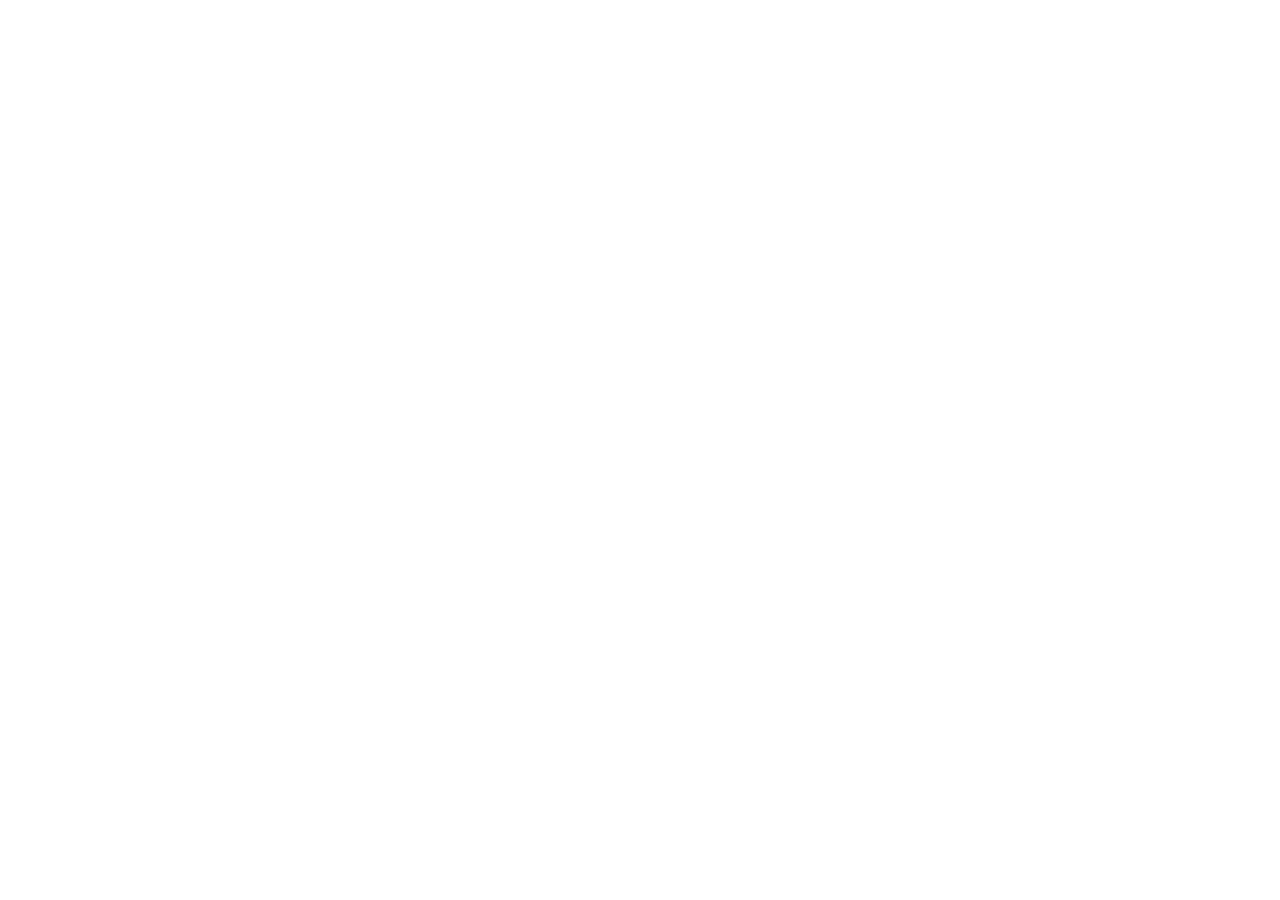
==== index.html @ 794aad0d "Publish Moka Cafe Social to GitHub Pages" ====
<!DOCTYPE html>
<html lang="en">
  <head>
    <meta charset="UTF-8" />
    <meta name="viewport" content="width=device-width, initial-scale=1.0, maximum-scale=1" />
    <title>Moka Cafe Social</title>
    <meta name="description" content="Moka Cafe Social — built on Replit. Update this description to reflect the app." />
    <meta name="robots" content="index, follow" />
    <meta property="og:title" content="Moka Cafe Social" />
    <meta property="og:description" content="Moka Cafe Social — built on Replit. Update this description to reflect the app." />
    <meta property="og:type" content="website" />
    <meta name="twitter:card" content="summary_large_image" />
    <meta name="twitter:title" content="Moka Cafe Social" />
    <meta name="twitter:description" content="Moka Cafe Social — built on Replit. Update this description to reflect the app." />
    <link rel="icon" type="image/svg+xml" href="/Social-app/favicon.svg" />
    <link rel="preconnect" href="https://fonts.googleapis.com">
    <link rel="preconnect" href="https://fonts.gstatic.com" crossorigin>
    <link href="https://fonts.googleapis.com/css2?family=Inter:wght@400;500;600;700&display=swap" rel="stylesheet">
    <script type="module" crossorigin src="/Social-app/assets/index-XenAe5Dj.js"></script>
    <link rel="stylesheet" crossorigin href="/Social-app/assets/index-BajduKRi.css">
  </head>
  <body>
    <div id="root"></div>
  </body>
</html>
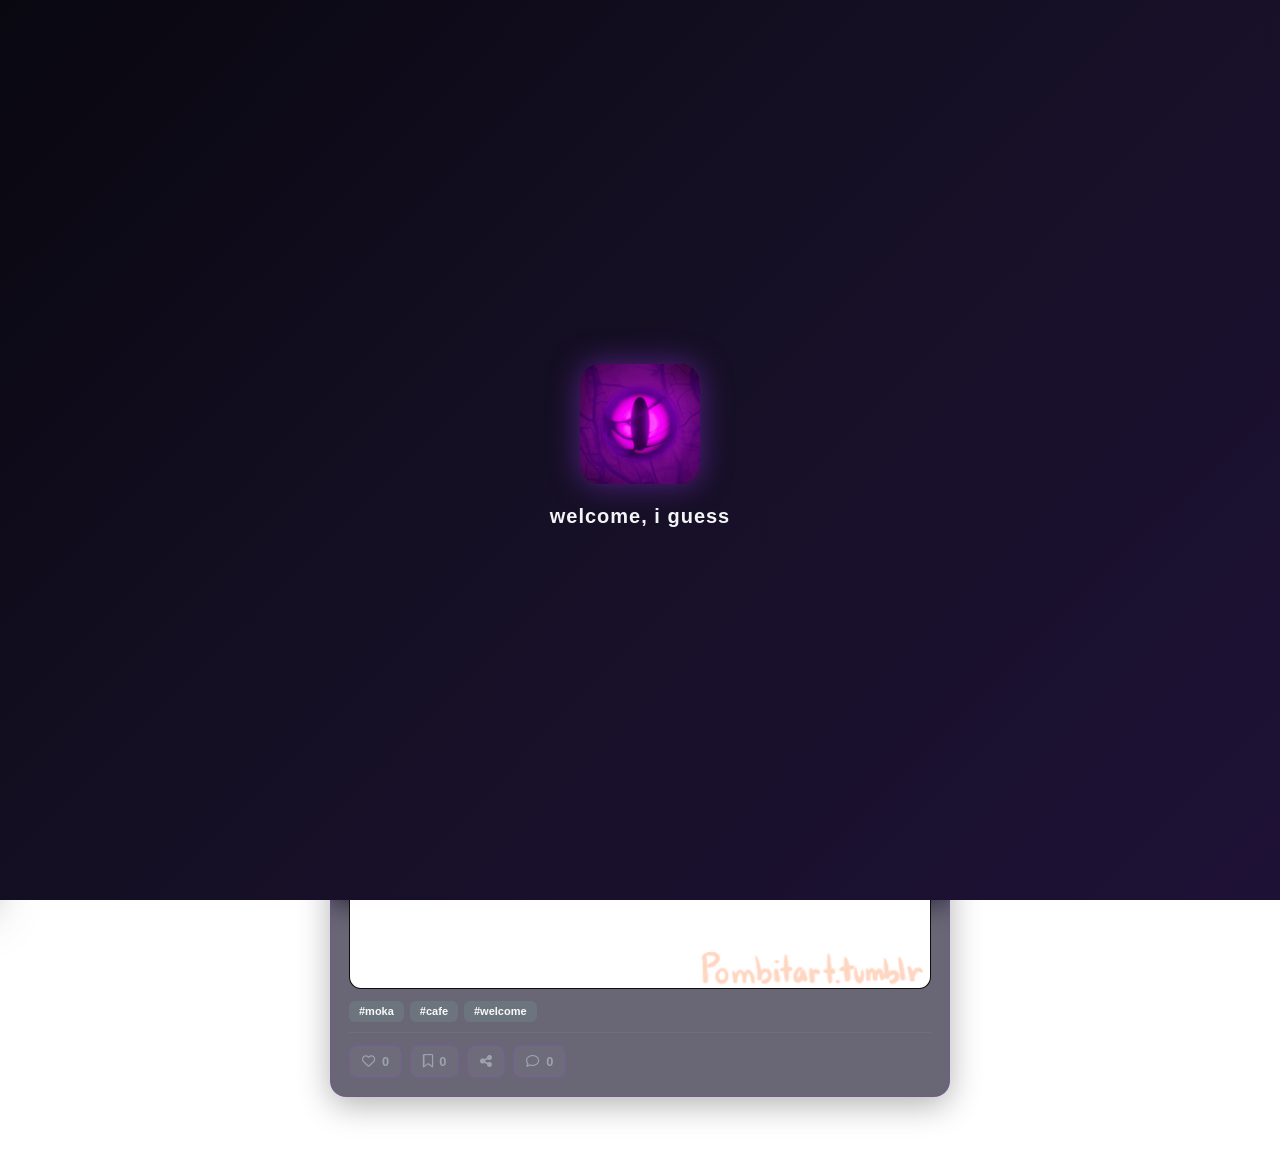
==== commit 361a629f: "Keep only essential GitHub Pages project files" ====
--- a/index.html
+++ b/index.html
@@ -1,25 +1,179 @@
 <!DOCTYPE html>
-<html lang="en">
-  <head>
-    <meta charset="UTF-8" />
-    <meta name="viewport" content="width=device-width, initial-scale=1.0, maximum-scale=1" />
-    <title>Moka Cafe Social</title>
-    <meta name="description" content="Moka Cafe Social — built on Replit. Update this description to reflect the app." />
-    <meta name="robots" content="index, follow" />
-    <meta property="og:title" content="Moka Cafe Social" />
-    <meta property="og:description" content="Moka Cafe Social — built on Replit. Update this description to reflect the app." />
-    <meta property="og:type" content="website" />
-    <meta name="twitter:card" content="summary_large_image" />
-    <meta name="twitter:title" content="Moka Cafe Social" />
-    <meta name="twitter:description" content="Moka Cafe Social — built on Replit. Update this description to reflect the app." />
-    <link rel="icon" type="image/svg+xml" href="/Social-app/favicon.svg" />
-    <link rel="preconnect" href="https://fonts.googleapis.com">
-    <link rel="preconnect" href="https://fonts.gstatic.com" crossorigin>
-    <link href="https://fonts.googleapis.com/css2?family=Inter:wght@400;500;600;700&display=swap" rel="stylesheet">
-    <script type="module" crossorigin src="/Social-app/assets/index-XenAe5Dj.js"></script>
-    <link rel="stylesheet" crossorigin href="/Social-app/assets/index-BajduKRi.css">
-  </head>
-  <body>
-    <div id="root"></div>
-  </body>
+<html lang="en" dir="ltr">
+
+<head>
+  <meta charset="UTF-8">
+  <meta name="viewport" content="width=device-width, initial-scale=1.0">
+  <title>Moka Cafe Social</title>
+  <link rel="stylesheet" href="https://cdnjs.cloudflare.com/ajax/libs/font-awesome/6.4.0/css/all.min.css">
+  <link href="https://cdn.jsdelivr.net/npm/bootstrap@5.3.3/dist/css/bootstrap.min.css" rel="stylesheet">
+  <link rel="stylesheet" href="style.css">
+</head>
+
+<body style="padding-bottom: 30px;">
+
+  <div id="startupSplash" class="startup-splash-screen" style="display: none;">
+    <img src="files/purpleEye.gif" alt="Loading..." class="splash-gif-img">
+    <h3 class="splash-title-text">welcome, i guess</h3>
+  </div>
+
+  <header class="header">
+    <div class="header-left" style="display: flex; align-items: center; gap: 10px;">
+      <div class="sidebar-container">
+        <button class="sBtn" id="sidebarToggle" title="Menu"><i class="fa-solid fa-bars-staggered"></i></button>
+      </div>
+      
+      <div class="logo" style="cursor: default;">
+        <span><i class="fa-solid fa-mug-hot"></i> <span class="logo-text">Moka Cafe</span></span>
+      </div>
+    </div>
+    
+    <div class="header-right-group">
+      <div class="nav-links">
+        <a href="index.html" title="Home"><i class="fa-solid fa-house"></i> <span class="nav-label" style="display: none;">Home</span></a>
+        <a href="profile/profile.html" id="profileNavLink" title="Profile"><i class="fa-solid fa-user"></i> <span class="nav-label" style="display: none;">Profile</span></a>
+      </div>
+      <div id="authButtonsContainer"></div>
+    </div>
+  </header>
+
+  <main class="container">
+    <div class="search-box">
+      <i class="fa-solid fa-magnifying-glass search-icon"></i>
+      <input type="text" placeholder="Search for any user, post..." />
+    </div>
+
+    <div id="postsContainer" class="posts-feed"></div>
+  </main>
+
+  <button class="floating-add-btn" id="openCreatePostModal" title="Create New Post">
+    <i class="fa-solid fa-plus"></i>
+  </button>
+
+  <div class="comments-modal-overlay" id="createPostModal">
+    <div class="comments-modal-card create-post-card">
+      <div class="modal-header">
+        <h3>Create New Post</h3>
+        <button class="close-modal-btn" id="closeCreateModalBtn">&times;</button>
+      </div>
+      
+      <div class="create-post-form">
+        <input type="text" class="comment-input" id="postTitleInput" placeholder="Main short title..." />
+        <textarea class="comment-input post-desc-input" id="postDescInput" placeholder="Write your post description..."></textarea>
+        
+        <input type="text" class="comment-input" id="postTagsInput" placeholder="Tags (comma separated, e.g. coffee, social, news)..." />
+
+        <div class="file-upload-box">
+          <label for="postMediaFile" class="file-upload-label">
+            <i class="fa-solid fa-cloud-arrow-up"></i> Upload Photo or Video
+          </label>
+          <input type="file" id="postMediaFile" accept="image/*,video/*" style="display: none;" />
+        </div>
+
+        <button class="send-comment-btn publish-btn" id="publishPostBtn"><i class="fa-solid fa-paper-plane"></i> Publish Post</button>
+      </div>
+    </div>
+  </div>
+
+  <div class="comments-modal-overlay" id="editPostModal">
+    <div class="comments-modal-card create-post-card">
+      <div class="modal-header">
+        <h3>Edit Post</h3>
+        <button class="close-modal-btn" id="closeEditModalBtn">&times;</button>
+      </div>
+      
+      <div class="create-post-form">
+        <input type="hidden" id="editPostIdInput" />
+        <input type="text" class="comment-input" id="editPostTitleInput" placeholder="Main short title..." />
+        <textarea class="comment-input post-desc-input" id="editPostDescInput" placeholder="Write your post description..."></textarea>
+        <input type="text" class="comment-input" id="editPostTagsInput" placeholder="Tags..." />
+
+        <button class="send-comment-btn" id="updatePostBtn"><i class="fa-solid fa-check"></i> Update Post</button>
+      </div>
+    </div>
+  </div>
+
+  <div class="loading-container" id="loadingSpinner">
+    <img src="files/loading.gif" alt="Loading..." class="loading-gif" />
+    <p class="loading-text">loading</p>
+  </div>
+
+  <div class="modal fade" id="loginModal" tabindex="-1" aria-hidden="true">
+    <div class="modal-dialog modal-dialog-centered">
+      <div class="modal-content custom-modal-content">
+        <div class="modal-header border-0">
+          <h5 class="modal-title">Login</h5>
+          <button type="button" class="btn-close btn-close-white" data-bs-dismiss="modal" aria-label="Close"></button>
+        </div>
+        <div class="modal-body">
+          <input type="text" class="comment-input mb-3" id="loginUsername" placeholder="Username">
+          <input type="password" class="comment-input mb-3" id="loginPassword" placeholder="Password">
+          
+          <button class="send-comment-btn w-100" id="loginSubmitBtn" onclick="loginFunction()">Login</button>
+        </div>
+      </div>
+    </div>
+  </div>
+
+  <div class="modal fade" id="registerModal" tabindex="-1" aria-hidden="true">
+    <div class="modal-dialog modal-dialog-centered">
+      <div class="modal-content custom-modal-content">
+        <div class="modal-header border-0">
+          <h5 class="modal-title">Register</h5>
+          <button type="button" class="btn-close btn-close-white" data-bs-dismiss="modal" aria-label="Close"></button>
+        </div>
+        <div class="modal-body">
+          <label for="registerImageFile" class="profile-img-upload-label" title="Choose Profile Picture">
+            <i class="fa-solid fa-camera"></i>
+            <span>Avatar</span>
+          </label>
+          <input type="file" id="registerImageFile" accept="image/*" style="display: none;" />
+
+          <input type="text" class="comment-input mb-3" id="registerName" placeholder="Name">
+          <input type="text" class="comment-input mb-3" id="registerUsername" placeholder="Username">
+          <input type="password" class="comment-input mb-3" id="registerPassword" placeholder="Password">
+
+          <button class="send-comment-btn w-100 register-submit-btn" id="registerSubmitBtn">Register</button>
+        </div>
+      </div>
+    </div>
+  </div>
+
+  <div class="toast-notification" id="toastNotification">
+    <i class="fa-solid fa-circle-check" id="toastIcon"></i>
+    <span id="toastMessage">Action completed successfully!</span>
+  </div>
+
+  <script>
+    window.addEventListener("DOMContentLoaded", () => {
+      const splash = document.getElementById("startupSplash");
+      const lastSplashTime = localStorage.getItem("mokaSplashTimestamp");
+      const currentTime = new Date().getTime();
+      const twentyFourHours = 24 * 60 * 60 * 1000;
+
+      if (!lastSplashTime || (currentTime - parseInt(lastSplashTime)) > twentyFourHours) {
+        if (splash) splash.style.display = "flex";
+        setTimeout(() => {
+          if (splash) {
+            splash.style.opacity = "0";
+            splash.style.visibility = "hidden";
+            setTimeout(() => splash.remove(), 500);
+          }
+          localStorage.setItem("mokaSplashTimestamp", currentTime.toString());
+        }, 3000); 
+      } else {
+        if (splash) splash.remove();
+      }
+    });
+  </script>
+
+  <script src="https://cdn.jsdelivr.net/npm/bootstrap@5.3.3/dist/js/bootstrap.bundle.min.js"></script>
+  <script src="js/Utils.js"></script>
+  <script src="js/Auth.js"></script>
+  <script src="js/comments.js"></script>
+  <script src="js/post.js"></script>
+  <script src="js/modals.js"></script>
+  <script src="script.js"></script>
+</body>
+
 </html>
--- a/style.css
+++ b/style.css
@@ -0,0 +1,963 @@
+/* --- Global Styles & Variables --- */
+:root {
+  --bg-color: #0f0c1b;
+  --card-bg: rgba(25, 20, 45, 0.65);
+  --glass-border: rgba(147, 51, 234, 0.2);
+  --primary-purple: #9333ea;
+  --secondary-purple: #c084fc;
+  --text-main: #f3f4f6;
+  --text-muted: #9ca3af;
+  --accent-glow: rgba(147, 51, 234, 0.35);
+  --transition: all 0.3s ease;
+}
+
+* {
+  margin: 0;
+  padding: 0;
+  box-sizing: border-box;
+  font-family: 'Segoe UI', Tahoma, Geneva, Verdana, sans-serif;
+}
+
+body {
+  background: linear-gradient(135deg, #090710, #161026, #1e1136);
+  background-attachment: fixed;
+  color: var(--text-main);
+  min-height: 100vh;
+  padding-bottom: 50px;
+}
+
+/* --- Header & Navbar Layout --- */
+.header {
+  position: sticky;
+  top: 0;
+  z-index: 1000;
+  display: flex;
+  justify-content: space-between;
+  align-items: center;
+  flex-wrap: nowrap;
+  padding: 12px 20px;
+  background: rgba(15, 12, 27, 0.85);
+  backdrop-filter: blur(12px);
+  -webkit-backdrop-filter: blur(12px);
+  border-bottom: 1px solid var(--glass-border);
+  box-shadow: 0 4px 30px rgba(0, 0, 0, 0.3);
+}
+
+.header-left {
+  display: flex;
+  align-items: center;
+  gap: 15px;
+}
+
+.header-right-group {
+  display: flex;
+  align-items: center;
+  gap: 10px;
+}
+
+.logo span {
+  font-size: 1.2rem;
+  font-weight: 700;
+  background: linear-gradient(45deg, var(--secondary-purple), #e879f9);
+  -webkit-background-clip: text;
+  -webkit-text-fill-color: transparent;
+  display: flex;
+  align-items: center;
+  gap: 6px;
+}
+
+.logo span i {
+  color: var(--secondary-purple);
+  -webkit-text-fill-color: var(--secondary-purple);
+}
+
+.nav-links {
+  display: flex;
+  align-items: center;
+  gap: 8px;
+  margin: 0 !important;
+}
+
+#authButtonsContainer {
+  display: flex !important;
+  align-items: center !important;
+  gap: 8px !important;
+}
+
+.nav-links a, 
+#authButtonsContainer button, 
+#authButtonsContainer a {
+  padding: 6px 12px !important;
+  border-radius: 8px;
+  display: flex;
+  align-items: center;
+  justify-content: center;
+  text-decoration: none;
+  font-size: 14px;
+}
+
+.nav-links a {
+  color: var(--text-muted);
+  font-weight: 500;
+  transition: var(--transition);
+  gap: 6px;
+  font-size: 0.95rem;
+}
+
+.nav-links a:hover {
+  color: var(--secondary-purple);
+  text-shadow: 0 0 8px var(--accent-glow);
+}
+
+.auth-btn {
+  background: linear-gradient(135deg, var(--primary-purple), #7e22ce);
+  color: white;
+  border: none;
+  padding: 6px 14px;
+  border-radius: 8px;
+  cursor: pointer;
+  font-weight: 600;
+  transition: var(--transition);
+  box-shadow: 0 0 10px var(--accent-glow);
+  display: flex;
+  align-items: center;
+  gap: 6px;
+  font-size: 0.9rem;
+}
+
+.auth-btn:hover {
+  transform: translateY(-2px);
+  box-shadow: 0 0 18px var(--primary-purple);
+}
+
+/* --- Sidebar Menu Styling --- */
+.sidebar-container {
+  position: relative;
+}
+
+.sBtn {
+  background: rgba(147, 51, 234, 0.15);
+  border: 1px solid var(--glass-border);
+  color: var(--text-main);
+  padding: 6px 10px;
+  border-radius: 8px;
+  cursor: pointer;
+  transition: var(--transition);
+  font-size: 1rem;
+}
+
+.sBtn:hover {
+  background: rgba(147, 51, 234, 0.3);
+}
+
+.sidebar-ul {
+  position: absolute;
+  top: 40px;
+  left: 0;
+  width: 190px;
+  background: rgba(20, 15, 35, 0.95);
+  backdrop-filter: blur(15px);
+  border: 1px solid var(--glass-border);
+  border-radius: 12px;
+  list-style: none;
+  padding: 10px 0;
+  box-shadow: 0 10px 30px rgba(0, 0, 0, 0.5);
+  display: none; 
+}
+
+.sidebar-ul li {
+  padding: 10px 18px;
+  font-size: 0.85rem;
+  color: var(--text-muted);
+  cursor: pointer;
+  transition: var(--transition);
+  display: flex;
+  align-items: center;
+  gap: 10px;
+}
+
+.sidebar-ul li:hover {
+  background: rgba(147, 51, 234, 0.2);
+  color: var(--secondary-purple);
+  padding-left: 22px;
+}
+
+/* --- Main Container & Search Box --- */
+.container {
+  max-width: 650px;
+  margin: 25px auto;
+  padding: 0 15px;
+}
+
+.search-box {
+  position: relative !important;
+  display: flex !important;
+  align-items: center !important;
+  width: 100% !important;
+  margin-bottom: 20px;
+}
+
+.search-box input {
+  width: 100% !important;
+  padding: 12px 18px 12px 45px !important;
+  background: var(--card-bg);
+  backdrop-filter: blur(10px);
+  border: 1px solid var(--glass-border);
+  border-radius: 12px;
+  color: var(--text-main);
+  font-size: 0.9rem;
+  outline: none;
+  transition: var(--transition);
+  text-align: left !important;
+}
+
+.search-box .search-icon {
+  position: absolute !important;
+  left: 18px !important;
+  top: 50% !important;
+  transform: translateY(-50%) !important;
+  color: #9ca3af !important;
+  pointer-events: none !important;
+  font-size: 14px !important;
+  display: inline-block !important;
+  visibility: visible !important;
+  z-index: 5 !important;
+}
+
+.search-box input:focus {
+  border-color: var(--secondary-purple);
+  box-shadow: 0 0 15px var(--accent-glow);
+}
+
+/* --- Post Card Styling --- */
+.posts-feed {
+  display: flex;
+  flex-direction: column;
+  gap: 20px;
+}
+
+.post-card {
+  background: var(--card-bg);
+  backdrop-filter: blur(16px);
+  -webkit-backdrop-filter: blur(16px);
+  border: 1px solid var(--glass-border);
+  border-radius: 16px;
+  padding: 18px;
+  box-shadow: 0 8px 32px rgba(0, 0, 0, 0.3);
+  transition: var(--transition);
+}
+
+.post-author {
+  display: flex;
+  align-items: center;
+  gap: 10px;
+  margin-bottom: 12px;
+}
+
+.author-avatar {
+  width: 40px;
+  height: 40px;
+  border-radius: 50%;
+  object-fit: cover;
+  border: 1px solid var(--secondary-purple);
+}
+
+.author-info h4 {
+  font-size: 0.95rem;
+  color: var(--text-main);
+}
+
+.post-time {
+  font-size: 0.75rem;
+  color: var(--text-muted);
+}
+
+.post-texts h3 {
+  font-size: 1.1rem;
+  color: var(--text-main);
+  margin-bottom: 5px;
+}
+
+.post-texts p {
+  font-size: 0.88rem;
+  color: var(--text-muted);
+  margin-bottom: 12px;
+  line-height: 1.5;
+}
+
+/* --- Post Image --- */
+.post-image-container {
+  width: 100%;
+  border-radius: 12px;
+  overflow: hidden;
+  max-height: 1000px;
+  background: #000;
+  cursor: pointer;
+  margin-bottom: 12px;
+  border: 1px solid rgba(255, 255, 255, 0.05);
+}
+
+.post-img {
+  width: 100%;
+  height: 100%;
+  object-fit: cover;
+  transition: transform 0.5s ease;
+}
+
+.post-image-container:hover .post-img {
+  transform: scale(1.03);
+}
+
+/* --- Post Action Buttons --- */
+.post-btns {
+  display: flex;
+  gap: 10px;
+  border-top: 1px solid rgba(255, 255, 255, 0.05);
+  padding-top: 12px;
+}
+
+.action-btn {
+  background: rgba(255, 255, 255, 0.03);
+  border: 1px solid var(--glass-border);
+  color: var(--text-muted);
+  padding: 6px 12px;
+  border-radius: 8px;
+  cursor: pointer;
+  font-size: 0.85rem;
+  display: flex;
+  align-items: center;
+  gap: 6px;
+  transition: var(--transition);
+}
+
+.action-btn:hover {
+  background: rgba(147, 51, 234, 0.2);
+  color: var(--secondary-purple);
+  border-color: var(--secondary-purple);
+}
+
+.action-btn .count {
+  font-size: 0.8rem;
+  font-weight: 600;
+}
+
+/* --- Floating Add Button --- */
+.floating-add-btn {
+  position: fixed;
+  bottom: 70px;
+  right: 20px;
+  width: 55px;
+  height: 55px;
+  background: linear-gradient(135deg, var(--primary-purple), #7e22ce);
+  color: white;
+  border: none;
+  border-radius: 50%;
+  font-size: 1.4rem;
+  cursor: pointer;
+  box-shadow: 0 5px 20px rgba(147, 51, 234, 0.5);
+  display: flex;
+  justify-content: center;
+  align-items: center;
+  z-index: 99990;
+  transition: var(--transition);
+}
+
+.floating-add-btn:hover {
+  transform: scale(1.1) rotate(90deg);
+  box-shadow: 0 8px 25px var(--primary-purple);
+}
+
+/* --- Modals Styling --- */
+.comments-modal-overlay {
+  position: fixed;
+  top: 0;
+  left: 0;
+  width: 100%;
+  height: 100%;
+  background: rgba(0, 0, 0, 0.75);
+  backdrop-filter: blur(8px);
+  display: none;
+  justify-content: center;
+  align-items: center;
+  z-index: 2000;
+  padding: 15px;
+}
+
+.comments-modal-card {
+  width: 100%;
+  max-width: 480px;
+  background: rgba(20, 15, 35, 0.95);
+  border: 1px solid var(--glass-border);
+  border-radius: 16px;
+  padding: 20px;
+  box-shadow: 0 15px 40px rgba(0, 0, 0, 0.6);
+  animation: modalPop 0.3s cubic-bezier(0.175, 0.885, 0.32, 1.275);
+}
+
+@keyframes modalPop {
+  0% { transform: scale(0.8); opacity: 0; }
+  100% { transform: scale(1); opacity: 1; }
+}
+
+.modal-header {
+  display: flex;
+  justify-content: space-between;
+  align-items: center;
+  margin-bottom: 15px;
+  border-bottom: 1px solid rgba(255, 255, 255, 0.05);
+  padding-bottom: 10px;
+}
+
+.modal-header h3 {
+  font-size: 1.1rem;
+  color: var(--text-main);
+}
+
+.close-modal-btn {
+  background: none;
+  border: none;
+  color: var(--text-muted);
+  font-size: 1.4rem;
+  cursor: pointer;
+  transition: var(--transition);
+}
+
+.close-modal-btn:hover {
+  color: var(--secondary-purple);
+}
+
+.comment-input-box {
+  display: flex;
+  gap: 10px;
+  margin-bottom: 12px;
+}
+
+.comment-input {
+  width: 100%;
+  padding: 10px 14px;
+  background: rgba(0, 0, 0, 0.3);
+  border: 1px solid var(--glass-border);
+  border-radius: 8px;
+  color: var(--text-main);
+  font-size: 0.9rem;
+  outline: none;
+  margin-bottom: 12px;
+}
+
+.comment-input:focus {
+  border-color: var(--secondary-purple);
+}
+
+.post-desc-input {
+  resize: none;
+  height: 90px;
+}
+
+.file-upload-box {
+  border: 2px dashed var(--glass-border);
+  padding: 15px;
+  text-align: center;
+  border-radius: 10px;
+  margin-bottom: 15px;
+  cursor: pointer;
+  background: rgba(255, 255, 255, 0.01);
+  transition: var(--transition);
+}
+
+.file-upload-box:hover {
+  border-color: var(--secondary-purple);
+  background: rgba(147, 51, 234, 0.05);
+}
+
+.file-upload-label {
+  color: var(--text-muted);
+  font-size: 0.85rem;
+  cursor: pointer;
+  display: flex;
+  justify-content: center;
+  align-items: center;
+  gap: 8px;
+}
+
+.send-comment-btn {
+  background: var(--primary-purple);
+  color: white;
+  border: none;
+  padding: 10px 16px;
+  border-radius: 8px;
+  font-size: 0.9rem;
+  cursor: pointer;
+  transition: var(--transition);
+  display: flex;
+  align-items: center;
+  justify-content: center;
+  gap: 6px;
+  width: 100%;
+}
+
+.send-comment-btn:hover {
+  background: var(--secondary-purple);
+}
+
+.comments-list {
+  list-style: none;
+  display: flex;
+  flex-direction: column;
+  gap: 8px;
+  max-height: 220px;
+  overflow-y: auto;
+}
+
+.comments-list li {
+  font-size: 0.85rem;
+  color: var(--text-muted);
+  background: rgba(255, 255, 255, 0.02);
+  padding: 8px 12px;
+  border-radius: 8px;
+  border-left: 3px solid var(--primary-purple);
+}
+
+.comments-list li strong {
+  color: var(--secondary-purple);
+  margin-left: 5px;
+}
+
+/* --- Toast Notification --- */
+.toast-notification {
+  position: fixed;
+  bottom: 25px;
+  left: 25px;
+  background: rgba(20, 15, 35, 0.95);
+  border: 1px solid var(--secondary-purple);
+  color: var(--text-main);
+  padding: 12px 20px;
+  border-radius: 12px;
+  backdrop-filter: blur(10px);
+  box-shadow: 0 10px 30px rgba(0, 0, 0, 0.5);
+  display: flex;
+  align-items: center;
+  gap: 10px;
+  z-index: 9999;
+  transform: translateY(100px);
+  opacity: 0;
+  transition: all 0.4s cubic-bezier(0.175, 0.885, 0.32, 1.275);
+}
+
+.toast-notification.show {
+  transform: translateY(0);
+  opacity: 1;
+}
+
+.toast-notification i {
+  color: #4ade80;
+  font-size: 1.1rem;
+}
+
+/* --- Loading Indicator --- */
+.loading-container {
+  display: flex;
+  flex-direction: column;
+  align-items: center;
+  justify-content: center;
+  min-height: 280px;
+  gap: 5px;
+  background: rgba(10, 7, 18, 0.85);
+  border-radius: 15px;
+  border: 1px solid var(--glass-border);
+  backdrop-filter: blur(12px);
+  padding: 10px;
+}
+
+.loading-gif {
+  width: 200px;
+  height: 200px;
+  object-fit: contain;
+  filter: drop-shadow(0 0 15px rgba(250, 204, 21, 0.4));
+  margin-bottom: -65px;
+}
+
+.loading-text {
+  font-size: 0.85rem;
+  color: var(--secondary-purple);
+  letter-spacing: 1.5px;
+  font-weight: 600;
+  margin-top: 0;
+}
+
+.custom-modal-content {
+  background: rgba(20, 15, 35, 0.95);
+  border: 1px solid var(--glass-border);
+  color: var(--text-main);
+  backdrop-filter: blur(12px);
+}
+
+.register-trigger-btn {
+  background: linear-gradient(135deg, #10b981, #059669);
+  box-shadow: 0 0 10px rgba(16, 185, 129, 0.35);
+}
+
+.register-submit-btn {
+  background: #10b981;
+}
+
+.register-submit-btn:hover {
+  background: #059669;
+}
+
+.profile-img-upload-label {
+  display: flex;
+  flex-direction: column;
+  align-items: center;
+  justify-content: center;
+  width: 90px;
+  height: 90px;
+  margin: 0 auto 15px auto;
+  border-radius: 50%;
+  border: 2px dashed var(--secondary-purple);
+  background: rgba(147, 51, 234, 0.05);
+  cursor: pointer;
+  overflow: hidden;
+  transition: var(--transition);
+  position: relative;
+}
+
+.profile-img-upload-label:hover {
+  border-color: #e879f9;
+  background: rgba(147, 51, 234, 0.15);
+  transform: scale(1.05);
+}
+
+.profile-img-upload-label i {
+  font-size: 1.5rem;
+  color: var(--secondary-purple);
+}
+
+.profile-img-upload-label span {
+  font-size: 0.7rem;
+  color: var(--text-muted);
+  margin-top: 4px;
+}
+
+/* --- User Pill & Dropdown Styles --- */
+.user-pill-btn {
+  background: rgba(111, 66, 193, 0.15) !important;
+  border: 1px solid rgba(111, 66, 193, 0.4) !important;
+  border-radius: 50px !important;
+  padding: 5px 14px 5px 6px !important;
+  color: #fff !important;
+  transition: all 0.3s ease;
+}
+
+.user-pill-btn:hover {
+  background: rgba(111, 66, 193, 0.3) !important;
+  border-color: rgba(111, 66, 193, 0.8) !important;
+  box-shadow: 0 0 12px rgba(111, 66, 193, 0.25);
+}
+
+.user-pill-btn::after {
+  margin-left: 6px;
+  color: #a29bfe;
+}
+
+.premium-avatar {
+  width: 32px;
+  height: 32px;
+  border-radius: 50%;
+  object-fit: cover;
+  border: 2px solid #a29bfe;
+}
+
+.user-pill-name {
+  font-weight: 600;
+  font-size: 0.9rem;
+  max-width: 120px;
+  white-space: nowrap;
+  overflow: hidden;
+  text-overflow: ellipsis;
+}
+
+.premium-dropdown-menu {
+  background: rgba(22, 22, 29, 0.95) !important;
+  backdrop-filter: blur(12px);
+  border: 1px solid rgba(255, 255, 255, 0.1) !important;
+  border-radius: 12px !important;
+  padding: 8px !important;
+  margin-top: 8px !important;
+  box-shadow: 0 10px 30px rgba(0, 0, 0, 0.5) !important;
+  min-width: 180px;
+}
+
+.premium-dropdown-menu .dropdown-item {
+  color: #ddd !important;
+  border-radius: 8px;
+  padding: 8px 12px;
+  transition: all 0.2s ease;
+  font-size: 0.9rem;
+}
+
+.premium-dropdown-menu .dropdown-item:hover {
+  background: rgba(111, 66, 193, 0.25) !important;
+  color: #fff !important;
+}
+
+.premium-dropdown-menu .logout-item:hover {
+  background: rgba(220, 53, 69, 0.2) !important;
+  color: #ff6b6b !important;
+}
+
+/* --- Ultra-Premium Glassmorphism Sidebar Styles --- */
+#customAppSidebarOverlay {
+  display: none;
+  position: fixed;
+  top: 0;
+  left: 0;
+  width: 100vw;
+  height: 100vh;
+  background: rgba(5, 5, 8, 0.65);
+  backdrop-filter: blur(12px);
+  -webkit-backdrop-filter: blur(12px);
+  z-index: 99998;
+  opacity: 0;
+  transition: opacity 0.4s cubic-bezier(0.16, 1, 0.3, 1);
+}
+
+#customAppSidebarOverlay.show {
+  display: block;
+  opacity: 1;
+}
+
+#customAppSidebar {
+  position: fixed;
+  top: 0;
+  left: -340px;
+  width: 300px;
+  height: 100vh;
+  background: linear-gradient(135deg, rgba(20, 20, 30, 0.85) 0%, rgba(10, 10, 15, 0.92) 100%) !important;
+  backdrop-filter: blur(24px);
+  -webkit-backdrop-filter: blur(24px);
+  border-right: 1px solid rgba(255, 255, 255, 0.08) !important;
+  z-index: 99999;
+  display: flex;
+  flex-direction: column;
+  transition: left 0.45s cubic-bezier(0.16, 1, 0.3, 1);
+  box-shadow: 20px 0 50px rgba(0, 0, 0, 0.7);
+}
+
+#customAppSidebar.open {
+  left: 0 !important;
+}
+
+#customAppSidebar .sidebar-header {
+  padding: 24px 22px;
+  display: flex;
+  justify-content: space-between;
+  align-items: center;
+  border-bottom: 1px solid rgba(255, 255, 255, 0.05);
+}
+
+#customAppSidebar .sidebar-brand {
+  display: flex;
+  align-items: center;
+  gap: 12px;
+}
+
+#customAppSidebar .brand-icon-glow {
+  width: 40px;
+  height: 40px;
+  background: linear-gradient(135deg, #9333ea, #4f46e5);
+  border-radius: 12px;
+  display: flex;
+  align-items: center;
+  justify-content: center;
+  box-shadow: 0 8px 20px rgba(147, 51, 234, 0.35);
+}
+
+#customAppSidebar .brand-icon-glow i {
+  color: #fff;
+  font-size: 18px;
+}
+
+#customAppSidebar .sidebar-brand h4 {
+  margin: 0;
+  font-size: 17px;
+  font-weight: 700;
+  background: linear-gradient(90deg, #fff, #a1a1aa);
+  -webkit-background-clip: text;
+  -webkit-text-fill-color: transparent;
+  letter-spacing: 0.5px;
+}
+
+#closeSidebarBtn {
+  background: rgba(255, 255, 255, 0.04);
+  border: 1px solid rgba(255, 255, 255, 0.08);
+  color: #a1a1aa;
+  font-size: 16px;
+  cursor: pointer;
+  width: 36px;
+  height: 36px;
+  display: flex;
+  align-items: center;
+  justify-content: center;
+  border-radius: 10px;
+  transition: all 0.25s ease;
+}
+
+#closeSidebarBtn:hover {
+  background: rgba(239, 68, 68, 0.2);
+  color: #ef4444;
+  border-color: rgba(239, 68, 68, 0.4);
+  transform: rotate(90deg);
+}
+
+#customAppSidebar .sidebar-links-container {
+  padding: 24px 18px;
+  display: flex;
+  flex-direction: column;
+  gap: 6px;
+  flex: 1;
+  overflow-y: auto;
+}
+
+.sidebar-divider {
+  height: 1px;
+  width: 85%;
+  margin: 6px auto;
+  background: linear-gradient(90deg, transparent, rgba(255, 255, 255, 0.06), transparent);
+}
+
+#customAppSidebar .sidebar-link-item {
+  display: flex;
+  align-items: center;
+  gap: 14px;
+  padding: 12px 14px;
+  color: #c4c4cc;
+  text-decoration: none;
+  border-radius: 12px;
+  font-size: 14px;
+  font-weight: 500;
+  transition: all 0.3s cubic-bezier(0.16, 1, 0.3, 1);
+  background: rgba(255, 255, 255, 0.01);
+  border: 1px solid rgba(255, 255, 255, 0.02);
+  position: relative;
+  overflow: hidden;
+}
+
+#customAppSidebar .link-icon-wrapper {
+  width: 34px;
+  height: 34px;
+  background: rgba(255, 255, 255, 0.03);
+  border-radius: 8px;
+  display: flex;
+  align-items: center;
+  justify-content: center;
+  color: #a855f7;
+  transition: all 0.3s ease;
+  border: 1px solid rgba(255, 255, 255, 0.05);
+}
+
+#customAppSidebar .sidebar-link-item span {
+  flex: 1;
+  transition: transform 0.3s ease;
+}
+
+#customAppSidebar .arrow-icon {
+  font-size: 11px;
+  color: #71717a;
+  opacity: 0;
+  transform: translateX(-8px);
+  transition: all 0.3s ease;
+}
+
+#customAppSidebar .sidebar-link-item:hover {
+  background: linear-gradient(135deg, rgba(147, 51, 234, 0.15), rgba(79, 70, 229, 0.08));
+  color: #fff;
+  border-color: rgba(147, 51, 234, 0.25);
+  box-shadow: 0 10px 25px rgba(147, 51, 234, 0.15);
+  transform: translateX(6px);
+}
+
+#customAppSidebar .sidebar-link-item:hover .link-icon-wrapper {
+  background: #9333ea;
+  color: #fff;
+  box-shadow: 0 0 12px rgba(147, 51, 234, 0.5);
+}
+
+#customAppSidebar .sidebar-link-item:hover .arrow-icon {
+  opacity: 1;
+  transform: translateX(0);
+  color: #a855f7;
+}
+
+#customAppSidebar .sidebar-footer {
+  padding: 20px;
+  border-top: 1px solid rgba(255, 255, 255, 0.05);
+  text-align: center;
+  background: rgba(0, 0, 0, 0.3);
+}
+
+#customAppSidebar .sidebar-footer p {
+  margin: 0 0 4px 0;
+  font-size: 12px;
+  color: #a1a1aa;
+}
+
+#customAppSidebar .sidebar-footer span {
+  font-size: 11px;
+  background: linear-gradient(90deg, #9333ea, #ec4899);
+  -webkit-background-clip: text;
+  -webkit-text-fill-color: transparent;
+  font-weight: 600;
+}
+
+/* --- Responsive Media Queries --- */
+@media (max-width: 768px) {
+  .header {
+    padding: 10px 15px;
+  }
+  
+  .logo-text {
+    display: none;
+  }
+
+  .nav-links a span, .auth-text {
+    display: none;
+  }
+
+  .nav-links {
+    gap: 12px;
+  }
+
+  .auth-btn, .nav-links a {
+    padding: 6px;
+  }
+}
+/* --- Startup Splash Screen Styles --- */
+.startup-splash-screen {
+  position: fixed;
+  inset: 0;
+  width: 100vw;
+  height: 100vh;
+  background: linear-gradient(135deg, #090710, #161026, #1e1136);
+  z-index: 999999;
+  display: flex;
+  flex-direction: column;
+  align-items: center;
+  justify-content: center;
+  transition: opacity 0.5s ease, visibility 0.5s ease;
+}
+
+.splash-gif-img {
+  width: 120px;
+  height: 120px;
+  border-radius: 20px;
+  object-fit: cover;
+  margin-bottom: 20px;
+  box-shadow: 0 0 30px rgba(147, 51, 234, 0.5);
+}
+
+.splash-title-text {
+  color: #f3f4f6;
+  font-size: 1.25rem;
+  font-weight: 600;
+  letter-spacing: 1px;
+}
